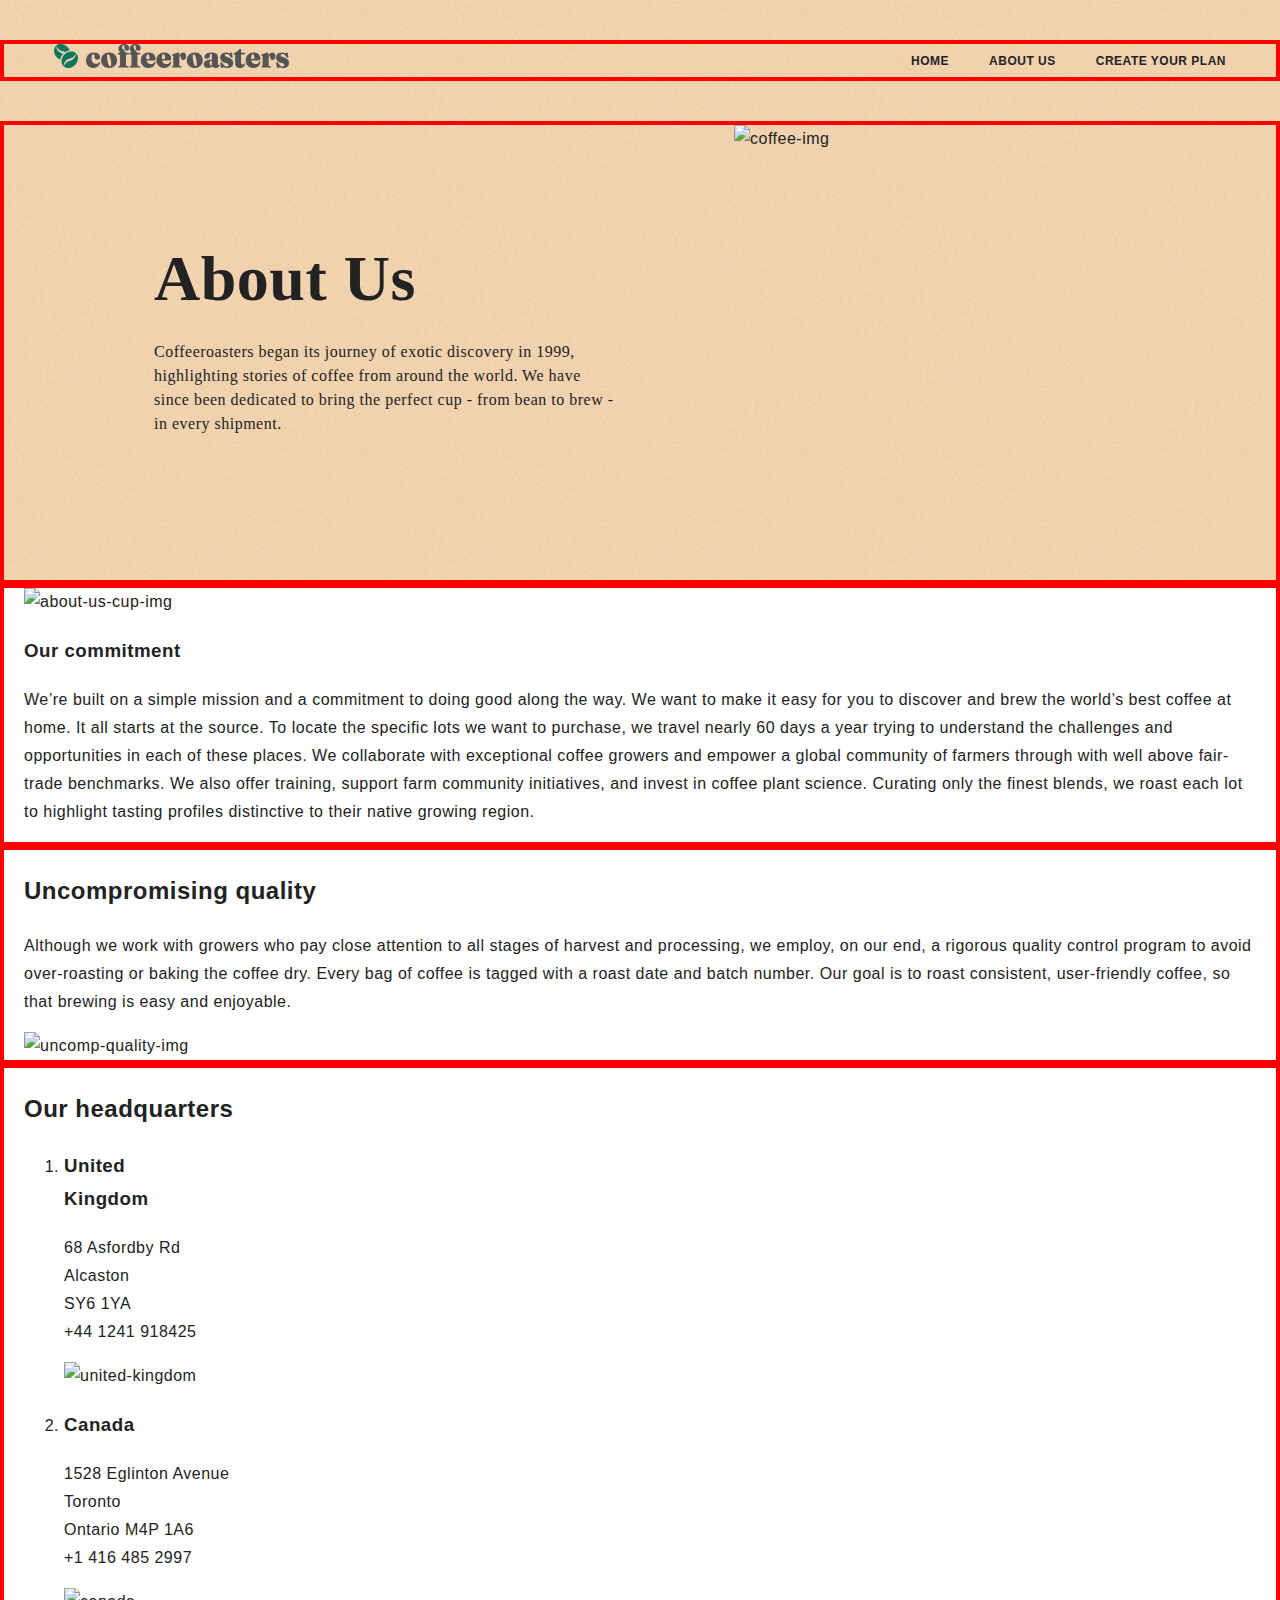
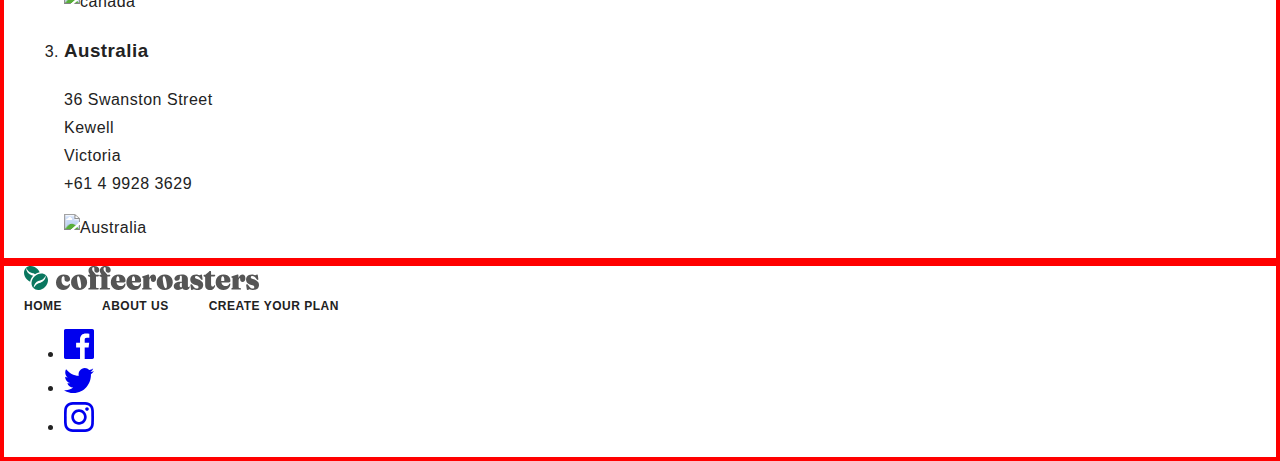
==== about-us.html @ c3a7a7e3 "add changes" ====
<!DOCTYPE html>
<html lang="en">
<head>
  <meta charset="UTF-8">
  <meta http-equiv="X-UA-Compatible" content="IE=edge">
  <meta name="viewport" content="width=device-width, initial-scale=1.0">
  <title>CoffeeRoasters</title>
  <!-- =============================== -->
  <!-- =====       STYLES        ===== -->
  <!-- =============================== -->
  <link rel="stylesheet" href="css/normalize.css">
  <link rel="stylesheet" href="css/styles.css">
</head>
<body>

  <div class="site-header-hero-wrapper">
    <!-- ----------------------------------- -->
    <!-- ---         SITE HEADER         --- -->
    <!-- ----------------------------------- -->
    <header class="site-header">
      <div class="container site-header-container">
        <a class="site-header-logo-link" href="index.html">
          <img class="logo-link-img" src="img/site-logo.svg" alt="CoffeeRoasters logo" width="235" height="24">
        </a>
        <!-- ==== SITENAV ==== -->
        <nav class="site-nav">
          <ul class="site-nav-list">
            <li class="site-nav-list-item"><a class="site-nav-list-link" href="index.html">HOME</a></li>
            <li class="site-nav-list-item"><a class="site-nav-list-link" href="about-us.html">ABOUT US</a></li>
            <li class="site-nav-list-item"><a class="site-nav-list-link" href="#">Create your plan</a></li>
          </ul>
        </nav>
      </div>
    </header>
    <!-- ----------------------------------- -->
    <!-- ---    ===      HERO     ===    --- -->
    <!-- ----------------------------------- -->
    <div class="hero">
      <div class="hero-container container">
        <div class="hero-info-wrapper">
          <h1 class="hero-heading">About Us</h1>
          <p class="hero-text hero-text-aboutus">Coffeeroasters began its journey of exotic discovery in 1999, highlighting stories of coffee from around the world. We have since been dedicated to bring the perfect cup - from bean to brew - in every shipment.</p>
        </div>
        <!-- * * IMAGE * *  -->
        <img class="hero-aboutus-img" src="img/hero-about-us.jpg" alt="coffee-img" width="710" height="596" srcset="img/hero-about-us.jpg 1x, img/hero-about-us@2x.jpg 2x">
      </div>
    </div>
  </div>
  <!-- ******************************************* -->
  <!-- *****          MAIN SECTION           ***** -->
  <!-- ******************************************* -->
  <main class="main-content">
    <!-- * * * * * * * * * * * * * * * -->
    <!-- * * *  OUR COMMITMENT  * * *  -->
    <!-- * * * * * * * * * * * * * * * -->
    <section class="index-collection our-commitment">
      <div class="container">
        <div class="index-collection-inner our-commitment-inner">
              <div class="our-commitment-info-wrapper">
                <img class="our-commitment-cup-img" src="img/about-us-cup.png" alt="about-us-cup-img" width="360" height="364" srcset="img/about-us-cup.png 1x, img/about-us-cup@2x.png 2x">
                <div class="our-commitment-info">
                  <h3 class="our-commitment-title">Our commitment</h3>
                  <p class="our-commitment-text">We’re built on a simple mission and a commitment to doing good along the way. We want to make it easy for you to discover and brew the world’s best coffee at home. It all starts at the source. To locate the specific lots we want to purchase, we travel nearly 60 days a year trying to understand the challenges and opportunities in each of these places. We collaborate with exceptional coffee growers and empower a global community of farmers through with well above fair-trade benchmarks. We also offer training, support farm community initiatives, and invest in coffee plant science. Curating only the finest blends, we roast each lot to highlight tasting profiles distinctive to their native growing region.</p>
                </div>
              </div>
        </div>
      </div>
    </section>

    <!-- * * * * * * * * * * * * * * * * -->
    <!-- * * UNCOMPROMISING QUALITY * *  -->
    <!-- * * * * * * * * * * * * * * * * -->
    <section class="uncompromising-quality">
      <div class="container">
        <div class="uncompromising-quality-inner">
          <div class="uncompromising-quality-info">
            <h2 class="uncom-quality-info-heading">Uncompromising quality</h2>
            <p class="uncom-quality-info-text">Although we work with growers who pay close attention to all stages of harvest and processing, we employ, on our end, a rigorous quality control program to avoid over-roasting or baking the coffee dry. Every bag of coffee is tagged with a roast date and batch number. Our goal is to roast consistent, user-friendly coffee, so that brewing is easy and enjoyable.</p>
          </div>
          <img class="uncompromising-quality-img" src="img/uncomp-quality-img.jpg" alt="uncomp-quality-img"
          srcset="img/uncomp-quality-img.jpg 1x, img/uncomp-quality-img@2x.jpg 2x">
          </div>
        </div>
      </section>

      <!-- * * * * * * * * * * * * * * * -->
      <!-- * * * OUR HEADQUARTERS * * *  -->
      <!-- * * * * * * * * * * * * * * * -->
      <section class="our-headquarters">
        <div class="container">
          <div class="our-headquarters-inner">
            <h2 class="our-headquarters-heading">Our headquarters</h2>
            <!-- * * OUR HEADQUARTERS LIST * * -->
            <ol class="our-headquarters-list">
              <!-- * * / ITEM 1 \ * * -->
              <li class="our-headquarters-list-item">
                <div class="our-headquarters-info">
                  <div class="our-head-info-inner">
                    <h3 class="our-headquarters-info-title">United <br> Kingdom</h3>
                    <p class="our-headquarters-info-text">
                      68  Asfordby Rd <br>
                      Alcaston <br>
                      SY6 1YA <br>
                      +44 1241 918425</p>
                  </div>
                  <img class="our-headquarters-info-img" src="icons/uk.svg" alt="united-kingdom" width="120" height="143">
                </div>
              </li>

              <!-- * * / ITEM 2 \ * * -->
              <li class="our-headquarters-list-item">
                <div class="our-headquarters-info">
                  <div class="our-head-info-inner">
                    <h3 class="our-headquarters-info-title">Canada</h3>
                    <p class="our-headquarters-info-text">
                      1528  Eglinton Avenue <br>
                      Toronto <br>
                      Ontario M4P 1A6 <br>
                      +1 416 485 2997</p>
                  </div>
                  <img class="our-headquarters-info-img info-img-can" src="icons/canada.svg" alt="canada" width="120" height="120">
                </div>
              </li>

              <!-- * * / ITEM 3 \ * * -->
              <li class="our-headquarters-list-item">
                <div class="our-headquarters-info">
                  <div class="our-head-info-inner">
                    <h3 class="our-headquarters-info-title">Australia</h3>
                    <p class="our-headquarters-info-text">
                      36 Swanston Street <br>
                      Kewell <br>
                      Victoria <br>
                      +61 4 9928 3629</p>
                  </div>
                  <img class="our-headquarters-info-img info-img-aus" src="icons/australia.svg" alt="Australia" width="120" height="107">
                </div>
              </li>
            </ol>
          </div>
        </div>
      </section>
    </main>

    <!-- * * * * * * * * * * * * * * * * * * * * * * * * -->
    <!-- * * *            SITE FOOTER              * * * -->
    <!-- * * * * * * * * * * * * * * * * * * * * * * * * -->
    <footer class="site-footer">
      <div class="container site-footer-container">
        <a class="site-footer-logo-link" href="index.html">
          <img class="logo-link-img" src="img/site-logo.svg" alt="CoffeeRoasters logo" width="235" height="24">
        </a>
        <!-- / * * SITENAV FOOTER * * \ -->
        <div class="site-nav site-nav-medium-font">
          <ul class="site-nav-list">
            <li class="site-nav-list-item"><a class="site-nav-list-link" href="index.html">HOME</a></li>
            <li class="site-nav-list-item"><a class="site-nav-list-link" href="about-us.html">ABOUT US</a></li>
            <li class="site-nav-list-item"><a class="site-nav-list-link" href="#">Create your plan</a></li>
          </ul>
        </div>

        <!-- + + + SITE FOOTER SOCIALS + + + -->
        <div class="site-footer-socials">
          <ul class="socials">
            <li class="socials-item"><a href="https://facebook.com" target="_blank" class="social-list-link"><svg width="30" height="30" viewBox="0 0 30 30" fill="none" xmlns="http://www.w3.org/2000/svg">
              <path id="Path" d="M28.3438 0H1.65625C0.74125 0 0 0.74125 0 1.65625V28.345C0 29.2588 0.74125 30 1.65625 30H16.025V18.3825H12.115V13.855H16.025V10.5163C16.025 6.64125 18.3913 4.53125 21.8488 4.53125C23.505 4.53125 24.9275 4.655 25.3425 4.71V8.76L22.945 8.76125C21.065 8.76125 20.7013 9.655 20.7013 10.965V13.8562H25.185L24.6012 18.3837H20.7013V30H28.3463C29.2588 30 30 29.2587 30 28.3438V1.65625C30 0.74125 29.2587 0 28.3438 0Z" fill="currentcolor"/>
            </svg>
          </a></li>
          <li class="socials-item"><a href="https://twitter.com" target="_blank" class="social-list-link"><svg width="30" height="25" viewBox="0 0 30 25" fill="none" xmlns="http://www.w3.org/2000/svg">
            <path id="Path" d="M30 2.95965C28.8962 3.46211 27.71 3.8005 26.465 3.95304C27.7363 3.17243 28.7125 1.9355 29.1712 0.461444C27.9825 1.18437 26.665 1.70991 25.2625 1.99318C24.1412 0.766509 22.54 0 20.77 0C16.7962 0 13.8763 3.80178 14.7738 7.74841C9.66 7.48564 5.125 4.97334 2.08875 1.15489C0.47625 3.99149 1.2525 7.70227 3.9925 9.58137C2.985 9.54804 2.035 9.26477 1.20625 8.79179C1.13875 11.7155 3.1825 14.4509 6.1425 15.0597C5.27625 15.3007 4.3275 15.3571 3.3625 15.1674C4.145 17.6746 6.4175 19.4986 9.1125 19.5498C6.525 21.6302 3.265 22.5595 0 22.1647C2.72375 23.9553 5.96 25 9.435 25C20.8625 25 27.3187 15.1033 26.9287 6.22693C28.1312 5.33608 29.175 4.22477 30 2.95965Z" fill="currentcolor"/>
          </svg>
        </a></li>
        <li class="socials-item"><a href="https://instagram.com" target="_blank" class="social-list-link"><svg width="30" height="30" viewBox="0 0 30 30" fill="none" xmlns="http://www.w3.org/2000/svg">
          <path id="Shape" fill-rule="evenodd" clip-rule="evenodd" d="M15 0C10.9262 0 10.4163 0.0175 8.81625 0.09C3.36875 0.34 0.34125 3.3625 0.09125 8.815C0.0175 10.4163 0 10.9262 0 15C0 19.0737 0.0175 19.585 0.09 21.185C0.34 26.6325 3.3625 29.66 8.815 29.91C10.4163 29.9825 10.9262 30 15 30C19.0737 30 19.585 29.9825 21.185 29.91C26.6275 29.66 29.6625 26.6375 29.9088 21.185C29.9825 19.585 30 19.0737 30 15C30 10.9262 29.9825 10.4163 29.91 8.81625C29.665 3.37375 26.6388 0.34125 21.1862 0.09125C19.585 0.0175 19.0737 0 15 0ZM15.0001 2.70386C19.0051 2.70386 19.4801 2.71886 21.0626 2.79136C25.1276 2.97636 27.0264 4.90511 27.2114 8.94011C27.2839 10.5214 27.2976 10.9964 27.2976 15.0014C27.2976 19.0076 27.2826 19.4814 27.2114 21.0626C27.0251 25.0939 25.1314 27.0264 21.0626 27.2114C19.4801 27.2839 19.0076 27.2989 15.0001 27.2989C10.9951 27.2989 10.5201 27.2839 8.93889 27.2114C4.86389 27.0251 2.97514 25.0876 2.79014 21.0614C2.71764 19.4801 2.70264 19.0064 2.70264 15.0001C2.70264 10.9951 2.71889 10.5214 2.79014 8.93886C2.97639 4.90511 4.87014 2.97511 8.93889 2.79011C10.5214 2.71886 10.9951 2.70386 15.0001 2.70386ZM7.29736 14.9999C7.29736 10.7461 10.7461 7.29736 14.9999 7.29736C19.2536 7.29736 22.7024 10.7461 22.7024 14.9999C22.7024 19.2549 19.2536 22.7036 14.9999 22.7036C10.7461 22.7036 7.29736 19.2536 7.29736 14.9999ZM15 20C12.2387 20 10 17.7625 10 15C10 12.2387 12.2387 10 15 10C17.7612 10 20 12.2387 20 15C20 17.7625 17.7612 20 15 20ZM21.2061 6.99348C21.2061 5.99973 22.0123 5.19348 23.0073 5.19348C24.0011 5.19348 24.8061 5.99973 24.8061 6.99348C24.8061 7.98723 24.0011 8.79348 23.0073 8.79348C22.0123 8.79348 21.2061 7.98723 21.2061 6.99348Z" fill="currentcolor"/>
        </svg>
      </a></li>
    </ul>
  </div>
</footer>
<script src="js/main.js"></script>
</body>
</html>
---- css/styles.css ----
html
{
  height: 100%;
  box-sizing: border-box;
  scroll-behavior: smooth;
}
*,
*::before,
*::after
{
box-sizing: inherit;
}
/* ----------------- */
/* ===== body ====== */
/* ----------------- */
body
{
display: flex;
flex-direction: column;
height: 100%;
padding: 0;
margin: 0;
font-size: 16px;
line-height: 1.75;
font-family: "Roboto", Arial, sans-serif;
letter-spacing: 0.5px;
background-color: #fff;
color: #222;
}
img
{
max-width: 100%;
height: auto;
}

*:focus
{
outline: 2px dashed var(--outline-color);
outline-offset: 3px;
}
/* *** CONTAINER *** */
.container
{
width: 100%;
max-width: 1440px;
padding-left: 20px;
padding-right: 20px;
margin-right: auto;
margin-left: auto;
border: 4px solid red;
}

/* * * BUTTON * * */
.button {
display: inline-block;
text-decoration: none;
text-transform: uppercase;
font-family: Roboto;
font-size: 16px;
font-weight: 500;
line-height: 19px;
letter-spacing: 1px;
text-align: center;
white-space: nowrap;
color: #fff;
padding: 16px 24px;
border: 0;
border-radius: 100px;
}
.button-green {
background-color: var(--accent-color-green);
}
.button-green:hover
{
background-color: rgb(10, 119, 95, 0.8);
}
.button-green:active
{
background-color: rgb(10, 119, 95, 0.6);
}
.button-light-brown
{
background-color: var(--accent-color-light-brown);
}
.button-light-brown:hover
{
background-color: var(--accent-color-light-brown-80);
}
.button-light-brown
{
background-color: var(--accent-color-light-brown-60);
}

/* ******************************* */
/* **         SITE HEADER       ** */
/* ******************************* */
.site-header-hero-wrapper {
background-color: var(--dull-brown);
background-image: url(../img/bg-img-light-brown.jpg);
}

/* ** SITE HEADER ** */
.site-header {
padding-top: 40px;
padding-bottom: 40px;
}
.site-header-container {
display: flex;
align-items: center;
justify-content: space-between;
padding-left: 50px;
padding-right: 50px;
}
.site-header-logo-link {
display: inline-block;
text-decoration: none;
flex-shrink: 0;
}
.site-header-logo-link:hover
{
opacity: 0.8;
}
.site-header-logo-link:active
{
opacity: 0.6;
}
.logo-link-img {
width: 235px;
height: 24px;
}
/* == SITENAV == */
.site-nav-list {
display: flex;
list-style: none;
padding: 0;
margin: 0;
}
.site-nav-list-item:not(:last-child) {
margin-right: 40px;
}
.site-nav-list-link {
display: block;
text-decoration: none;
font-weight: bold;
font-size: 12px;
line-height: normal;
text-transform: uppercase;
color: var(--text-color);
white-space: nowrap;
}
.site-nav-list-link:hover
{
color: var(--accent-color-green);
}
.site-nav-list-link:active
{
opacity: 0.6;
}
/* ***************** */
/* **     HERO    ** */
/* ***************** */
.hero-container {
  display: flex;
  padding-right: 0;
  padding-left: 0;
}
.hero-info-wrapper {
  width: 100%;
  max-width: 730px;
  padding-top: 116px;
  padding-bottom: 100px;
  padding-left: 150px;
  padding-right: 116px;
}
.hero-heading {
  width: 100%;
  max-width: 447px;
  font-family: Roboto;
  font-size: 64px;
  font-weight: 700;
  line-height: 75px;
  padding: 0;
  margin: 0;
  margin-bottom: 24px;
}
.hero-text {
  width: 100%;
  max-width: 464px;
  font-family: Roboto;
  font-size: 16px;
  font-weight: 400;
  line-height: 24px;
  padding: 0;
  margin: 0;

}
.hero-text:not(:last-child)
{
  margin-bottom: 34px;
}
.hero-index-img {
  width: 710px;
  height: 696px;
}
/* ** MAIN CONTENT ** */
.main-content
{
  flex-grow: 1;
}
/* ** RETINA BACKGROUND ** */
@media
only screen and (-webkit-min-device-pixel-ratio: 2),
only screen and (   min--moz-device-pixel-ratio: 2),
only screen and (     -o-min-device-pixel-ratio: 2/1),
only screen and (        min-device-pixel-ratio: 2),
only screen and (                min-resolution: 192dpi),
only screen and (                min-resolution: 2dppx) {
  .site-header-hero-wrapper {
    background-image: url(../img/bg-img-light-brown@2x.jpg);
  }
}
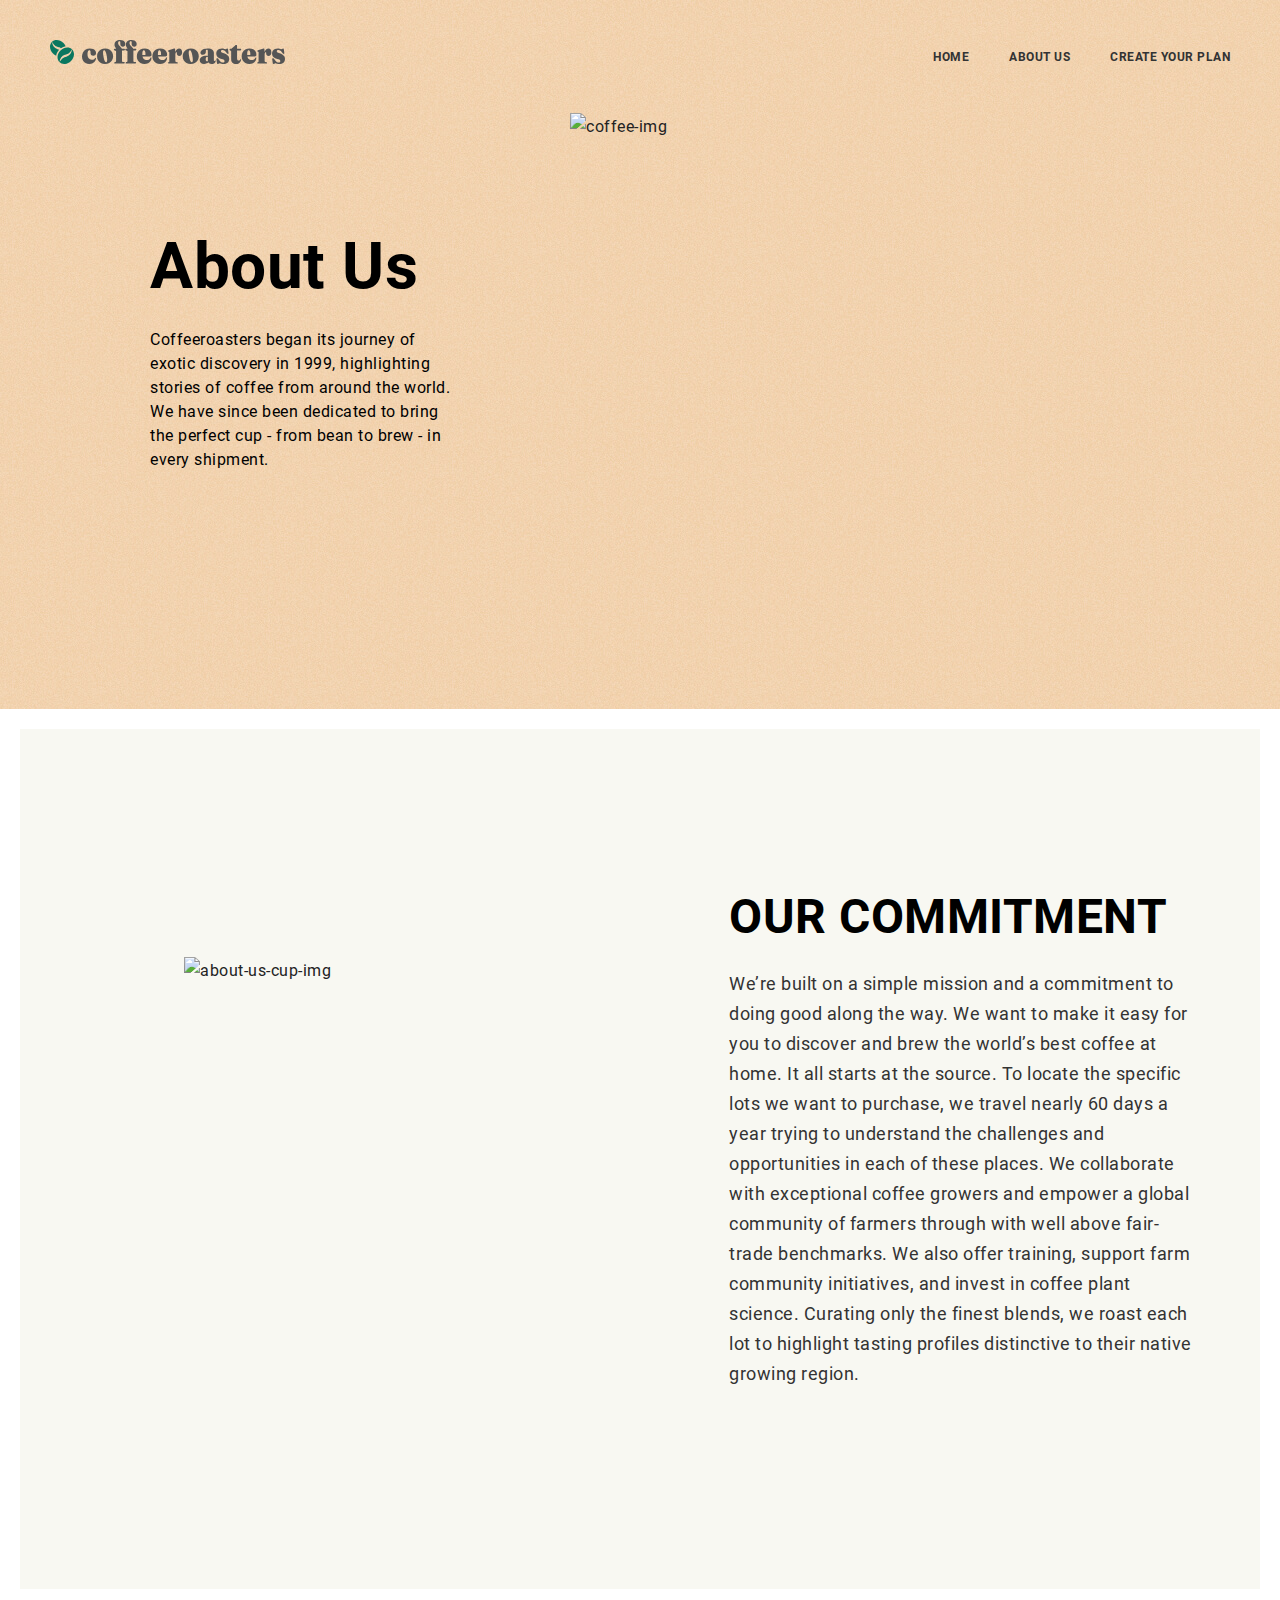
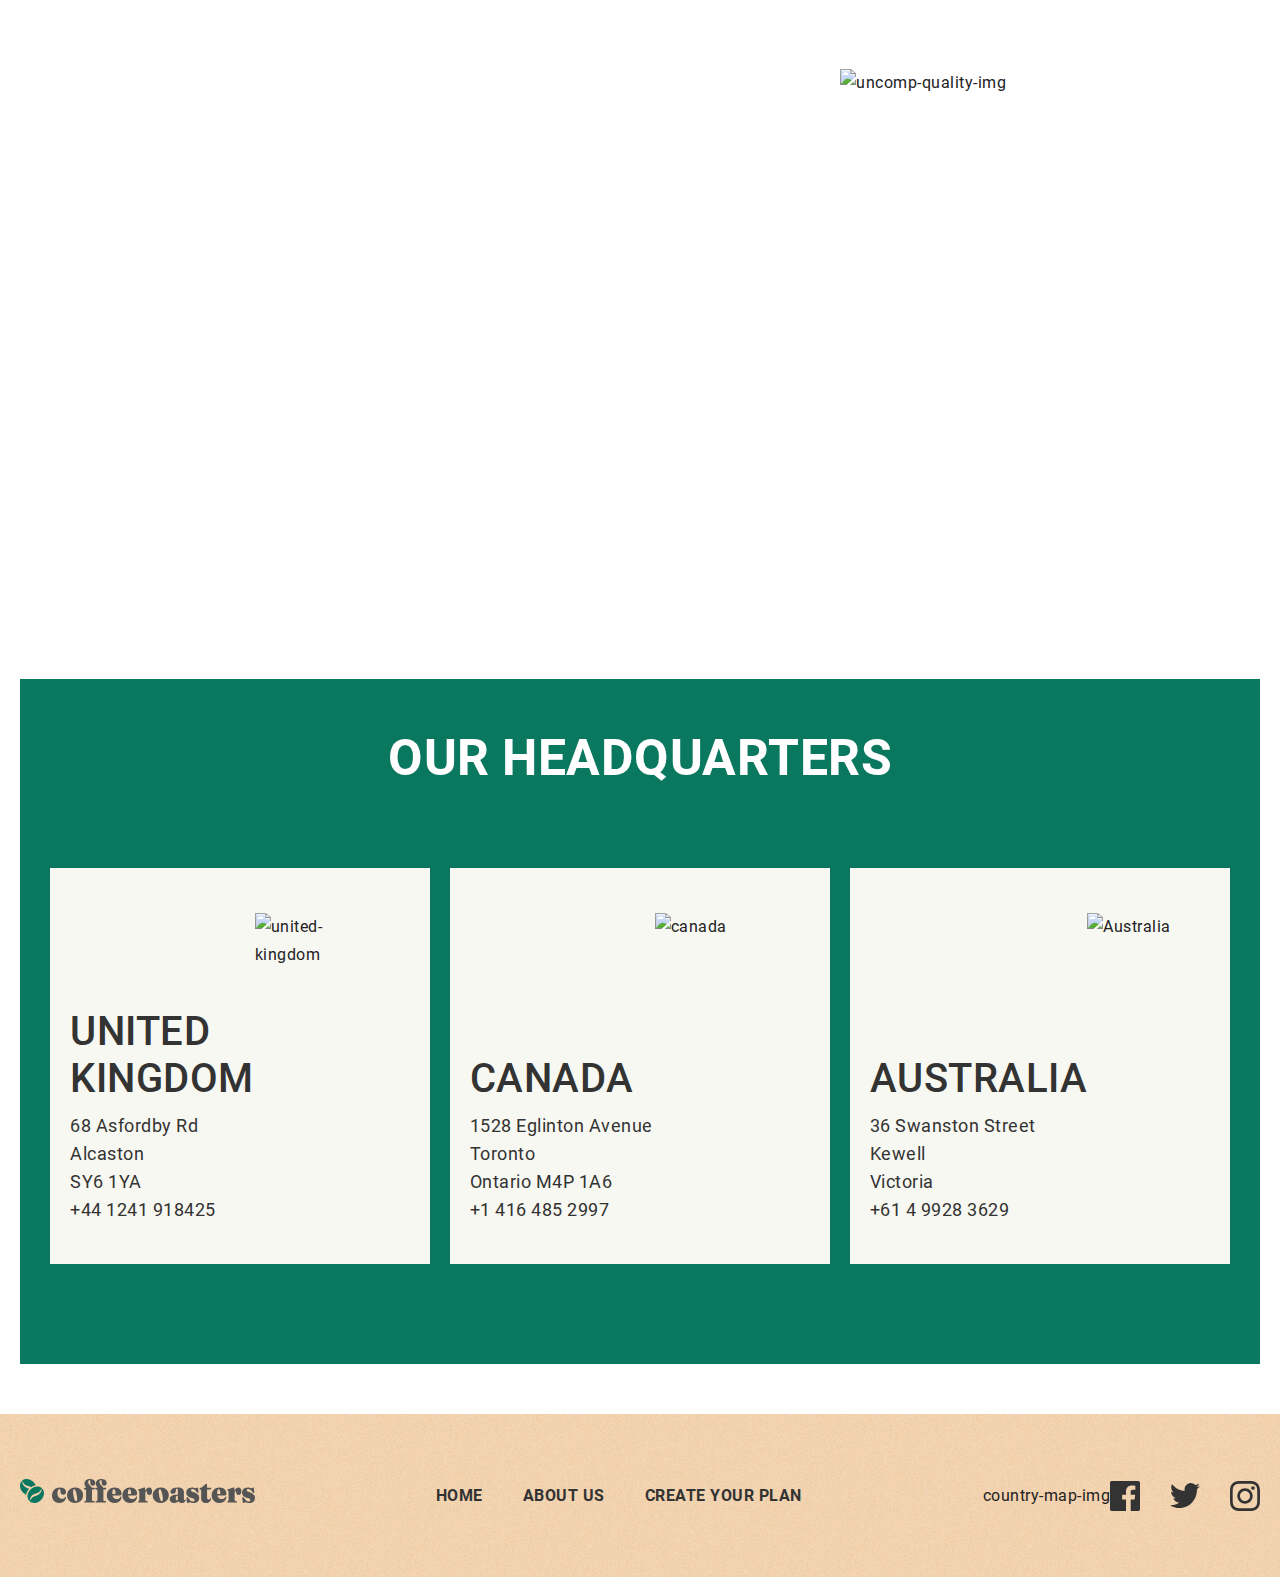
==== commit c9ac3e3f: "add create-plan page header" ====
--- a/about-us.html
+++ b/about-us.html
@@ -42,7 +42,7 @@
           <p class="hero-text hero-text-aboutus">Coffeeroasters began its journey of exotic discovery in 1999, highlighting stories of coffee from around the world. We have since been dedicated to bring the perfect cup - from bean to brew - in every shipment.</p>
         </div>
         <!-- * * IMAGE * *  -->
-        <img class="hero-aboutus-img" src="img/hero-about-us.jpg" alt="coffee-img" width="710" height="596" srcset="img/hero-about-us.jpg 1x, img/hero-about-us@2x.jpg 2x">
+        <img class="hero-common-img" src="img/hero-about-us.jpg" alt="coffee-img" width="710" height="596" srcset="img/hero-about-us.jpg 1x, img/hero-about-us@2x.jpg 2x">
       </div>
     </div>
   </div>
@@ -103,7 +103,7 @@
                       SY6 1YA <br>
                       +44 1241 918425</p>
                   </div>
-                  <img class="our-headquarters-info-img" src="icons/uk.svg" alt="united-kingdom" width="120" height="143">
+                  <img class="country-map-img country-map-img-uk" src="icons/uk.svg" alt="united-kingdom" width="120" height="143">
                 </div>
               </li>
 
@@ -118,7 +118,7 @@
                       Ontario M4P 1A6 <br>
                       +1 416 485 2997</p>
                   </div>
-                  <img class="our-headquarters-info-img info-img-can" src="icons/canada.svg" alt="canada" width="120" height="120">
+                  <img class="country-map-img country-map-img-canada" src="icons/canada.svg" alt="canada" width="120" height="120">
                 </div>
               </li>
 
@@ -133,7 +133,7 @@
                       Victoria <br>
                       +61 4 9928 3629</p>
                   </div>
-                  <img class="our-headquarters-info-img info-img-aus" src="icons/australia.svg" alt="Australia" width="120" height="107">
+                  <img class="country-map-img country-map-img-australia" src="icons/australia.svg" alt="Australia" width="120" height="107">
                 </div>
               </li>
             </ol>
@@ -161,7 +161,7 @@
 
         <!-- + + + SITE FOOTER SOCIALS + + + -->
         <div class="site-footer-socials">
-          <ul class="socials">
+          <ul class="socials">country-map-img
             <li class="socials-item"><a href="https://facebook.com" target="_blank" class="social-list-link"><svg width="30" height="30" viewBox="0 0 30 30" fill="none" xmlns="http://www.w3.org/2000/svg">
               <path id="Path" d="M28.3438 0H1.65625C0.74125 0 0 0.74125 0 1.65625V28.345C0 29.2588 0.74125 30 1.65625 30H16.025V18.3825H12.115V13.855H16.025V10.5163C16.025 6.64125 18.3913 4.53125 21.8488 4.53125C23.505 4.53125 24.9275 4.655 25.3425 4.71V8.76L22.945 8.76125C21.065 8.76125 20.7013 9.655 20.7013 10.965V13.8562H25.185L24.6012 18.3837H20.7013V30H28.3463C29.2588 30 30 29.2587 30 28.3438V1.65625C30 0.74125 29.2587 0 28.3438 0Z" fill="currentcolor"/>
             </svg>
--- a/css/styles.css
+++ b/css/styles.css
@@ -1,3 +1,45 @@
+/* ** CUSTOM PROPERTIES ** */
+:root
+{
+  --text-color: #333;
+  --accent-color-green: #0A775F;
+  --accent-color-green-80: rgb(10, 119, 95, 0.8);
+  --accent-color-green-60: rgb(10, 119, 95, 0.6);
+  --accent-color-light-brown: #C99B67;
+  --accent-color-light-brown-80: rgb(201, 155, 103, 0.8);
+  --accent-color-light-brown-60: rgb(201, 155, 103, 0.6);
+  --outline-color: var(--accent-color-green);
+  --dull-brown:  #F3D7B7;
+  --ivory-color: #F8F8F2;
+}
+/* ** FONTS ** */
+@font-face {
+  font-family: 'Roboto';
+  src: url('../fonts/Roboto-Bold.woff2') format('woff2'),
+  url('../fonts/Roboto-Bold.woff') format('woff');
+  font-weight: bold;
+  font-style: normal;
+  font-display: swap;
+}
+
+@font-face {
+  font-family: 'Roboto';
+  src: url('../fonts/Roboto-Medium.woff2') format('woff2'),
+  url('../fonts/Roboto-Medium.woff') format('woff');
+  font-weight: 500;
+  font-style: normal;
+  font-display: swap;
+}
+
+@font-face {
+  font-family: 'Roboto';
+  src: url('../fonts/Roboto-Regular.woff2') format('woff2'),
+  url('../fonts/Roboto-Regular.woff') format('woff');
+  font-weight: normal;
+  font-style: normal;
+  font-display: swap;
+}
+/* ** GLOBAL STYLES ** */
 html
 {
   height: 100%;
@@ -8,153 +50,156 @@
 *::before,
 *::after
 {
-box-sizing: inherit;
+  box-sizing: inherit;
 }
 /* ----------------- */
 /* ===== body ====== */
 /* ----------------- */
 body
 {
-display: flex;
-flex-direction: column;
-height: 100%;
-padding: 0;
-margin: 0;
-font-size: 16px;
-line-height: 1.75;
-font-family: "Roboto", Arial, sans-serif;
-letter-spacing: 0.5px;
-background-color: #fff;
-color: #222;
+  display: flex;
+  flex-direction: column;
+  height: 100%;
+  padding: 0;
+  margin: 0;
+  font-size: 16px;
+  line-height: 1.75;
+  font-family: "Roboto", Arial, sans-serif;
+  letter-spacing: 0.5px;
+  background-color: #fff;
+  color: #222;
 }
 img
 {
-max-width: 100%;
-height: auto;
+  max-width: 100%;
+  height: auto;
 }
 
 *:focus
 {
-outline: 2px dashed var(--outline-color);
-outline-offset: 3px;
+  outline: 2px dashed var(--outline-color);
+  outline-offset: 3px;
 }
 /* *** CONTAINER *** */
 .container
 {
-width: 100%;
-max-width: 1440px;
-padding-left: 20px;
-padding-right: 20px;
-margin-right: auto;
-margin-left: auto;
-border: 4px solid red;
+  width: 100%;
+  max-width: 1440px;
+  padding-left: 20px;
+  padding-right: 20px;
+  margin-right: auto;
+  margin-left: auto;
 }
 
 /* * * BUTTON * * */
 .button {
-display: inline-block;
-text-decoration: none;
-text-transform: uppercase;
-font-family: Roboto;
-font-size: 16px;
-font-weight: 500;
-line-height: 19px;
-letter-spacing: 1px;
-text-align: center;
-white-space: nowrap;
-color: #fff;
-padding: 16px 24px;
-border: 0;
-border-radius: 100px;
+  display: inline-block;
+  text-decoration: none;
+  text-transform: uppercase;
+  font-size: 16px;
+  font-weight: 500;
+  line-height: 19px;
+  letter-spacing: 1px;
+  text-align: center;
+  white-space: nowrap;
+  color: #fff;
+  padding: 16px 24px;
+  border: 0;
+  border-radius: 100px;
 }
 .button-green {
-background-color: var(--accent-color-green);
+  background-color: var(--accent-color-green);
 }
 .button-green:hover
 {
-background-color: rgb(10, 119, 95, 0.8);
+  background-color: rgb(10, 119, 95, 0.8);
 }
 .button-green:active
 {
-background-color: rgb(10, 119, 95, 0.6);
+  background-color: rgb(10, 119, 95, 0.6);
 }
 .button-light-brown
 {
-background-color: var(--accent-color-light-brown);
+  background-color: var(--accent-color-light-brown);
 }
 .button-light-brown:hover
 {
-background-color: var(--accent-color-light-brown-80);
-}
-.button-light-brown
-{
-background-color: var(--accent-color-light-brown-60);
+  background-color: var(--accent-color-light-brown-80);
+}
+.button-light-brown:active
+{
+  background-color: var(--accent-color-light-brown-60);
 }
 
 /* ******************************* */
 /* **         SITE HEADER       ** */
 /* ******************************* */
 .site-header-hero-wrapper {
-background-color: var(--dull-brown);
-background-image: url(../img/bg-img-light-brown.jpg);
+  background-color: var(--dull-brown);
+  background-image: url(../img/bg-img-light-brown.jpg);
 }
 
 /* ** SITE HEADER ** */
 .site-header {
-padding-top: 40px;
-padding-bottom: 40px;
+  padding-top: 40px;
+  padding-bottom: 40px;
 }
 .site-header-container {
-display: flex;
-align-items: center;
-justify-content: space-between;
-padding-left: 50px;
-padding-right: 50px;
+  display: flex;
+  align-items: center;
+  justify-content: space-between;
+  padding-left: 50px;
+  padding-right: 50px;
 }
 .site-header-logo-link {
-display: inline-block;
-text-decoration: none;
-flex-shrink: 0;
+  display: inline-block;
+  text-decoration: none;
+  flex-shrink: 0;
 }
 .site-header-logo-link:hover
 {
-opacity: 0.8;
+  opacity: 0.8;
 }
 .site-header-logo-link:active
 {
-opacity: 0.6;
+  opacity: 0.6;
 }
 .logo-link-img {
-width: 235px;
-height: 24px;
+  width: 235px;
+  height: 24px;
 }
 /* == SITENAV == */
 .site-nav-list {
-display: flex;
-list-style: none;
-padding: 0;
-margin: 0;
+  display: flex;
+  list-style: none;
+  padding: 0;
+  margin: 0;
 }
 .site-nav-list-item:not(:last-child) {
-margin-right: 40px;
+  margin-right: 40px;
 }
 .site-nav-list-link {
-display: block;
-text-decoration: none;
-font-weight: bold;
-font-size: 12px;
-line-height: normal;
-text-transform: uppercase;
-color: var(--text-color);
-white-space: nowrap;
+  display: block;
+  text-decoration: none;
+  font-weight: bold;
+  font-size: 12px;
+  line-height: normal;
+  text-transform: uppercase;
+  color: var(--text-color);
+  white-space: nowrap;
 }
 .site-nav-list-link:hover
 {
-color: var(--accent-color-green);
+  color: var(--accent-color-green);
 }
 .site-nav-list-link:active
 {
-opacity: 0.6;
+  opacity: 0.6;
+}
+.site-nav-medium-font .site-nav-list-link
+{
+  font-size: 16px;
+  line-height: normal;
 }
 /* ***************** */
 /* **     HERO    ** */
@@ -175,24 +220,30 @@
 .hero-heading {
   width: 100%;
   max-width: 447px;
-  font-family: Roboto;
   font-size: 64px;
   font-weight: 700;
   line-height: 75px;
   padding: 0;
   margin: 0;
   margin-bottom: 24px;
+  color: #000000;
 }
 .hero-text {
   width: 100%;
   max-width: 464px;
-  font-family: Roboto;
   font-size: 16px;
   font-weight: 400;
   line-height: 24px;
   padding: 0;
   margin: 0;
-
+  color: #000000;
+}
+.hero-text-aboutus
+{
+  width: 100%;
+  max-width: 372px;
+  margin: 0;
+  padding: 0;
 }
 .hero-text:not(:last-child)
 {
@@ -206,7 +257,463 @@
 .main-content
 {
   flex-grow: 1;
-}
+  padding-top: 20px;
+  padding-bottom: 50px;
+}
+/* * * * INDEX COLLECTION * * * */
+.index-collection
+{
+  margin-bottom: 20px;
+}
+.index-collection-inner {
+  padding: 50px 143px;
+  background-color: var(--ivory-color);
+  background-image: url(../img/ivory-color-bg.jpg);
+}
+.index-collection-heading {
+  font-size: 50px;
+  font-weight: 700;
+  line-height: 59px;
+  text-align: center;
+  text-transform: uppercase;
+  padding: 0;
+  margin: 0;
+  margin-bottom: 80px;
+  color: #000000;
+}
+.index-collection-list {
+  padding: 0;
+  margin: 0;
+}
+.index-collection-item {
+  display: flex;
+  align-items: center;
+  list-style: none;
+}
+.index-collection-item:nth-child(even)
+{
+  flex-direction: row-reverse;
+}
+.index-collection-img {
+  flex-shrink: 0;
+  width: 450px;
+  height: 375px;
+  object-fit: cover;
+}
+.index-collection-info {
+  flex-grow: 1;
+  padding-left: 117px;
+  padding-right: 117px;
+}
+.index-collection-info-title {
+  font-size: 48px;
+  font-weight: 500;
+  line-height: 56px;
+  text-transform: uppercase;
+  padding: 0;
+  margin: 0;
+  margin-bottom: 10px;
+  color: #333;
+}
+.index-collection-info-text {
+  font-size: 22px;
+  font-weight: 400;
+  line-height: 34px;
+  padding: 0;
+  margin: 0;
+  color: #333;
+}
+.index-collection-info-text:not(:last-child)
+{
+  margin-bottom: 10px;
+}
+/* * * * INDEX FEATURES * * * */
+.index-features-inner {
+  padding: 50px 30px;
+  background-image: url(../img/index-features-bg.jpg);
+  background-size: 100% 700px;
+  background-repeat: no-repeat;
+}
+.index-features-heading {
+  font-size: 50px;
+  font-weight: 700;
+  line-height: 59px;
+  text-transform: uppercase;
+  text-align: center;
+  color: #fff;
+  margin: 0;
+  margin-bottom: 10px;
+}
+.index-features-text {
+  width: 100%;
+  max-width: 581px;
+  font-size: 16px;
+  font-weight: 400;
+  line-height: 28px;
+  text-align: center;
+  color: #fff;
+  margin: 0;
+  margin-bottom: 80px;
+  margin-left: auto;
+  margin-right: auto;
+}
+.index-features-list {
+  display: flex;
+  flex-wrap: nowrap;
+  padding: 0;
+  margin: 0;
+  margin-left: -20px;
+  list-style: none;
+}
+.index-features-item {
+  width: calc(100% / 3 - 20px);
+  margin-left: 20px;
+  margin-bottom: 30px;
+}
+.index-features-item-img {
+  width: 433px;
+  max-width: 100%;
+  height: 500px;
+  object-fit: cover;
+  margin-bottom: 28px;
+}
+.index-features-item-title {
+  margin-top: 0;
+  margin-bottom: 10px;
+  font-size: 30px;
+  font-weight: 500;
+  line-height: 35px;
+  text-transform: uppercase;
+  color: #333;
+}
+.index-features-item-text {
+  margin: 0;
+  font-size: 18px;
+  font-weight: 400;
+  line-height: 28px;
+  color: #333;
+}
+/* - - - - - - - - - - - - - */
+/* * * * HOW IT WORKS * * * */
+/* - - - - - - - - - - - -  */
+.how-it-works-inner {
+  padding: 50px 30px;
+  background-color: var(--accent-color-green);
+  background-image: url(../img/green-background.jpg);
+  text-align: center;
+}
+.how-it-works-heading {
+  margin-top: 0;
+  margin-bottom: 80px;
+  font-size: 50px;
+  font-weight: 700;
+  line-height: 59px;
+  text-transform: uppercase;
+  text-align: center;
+  color: #fff;
+}
+.how-it-works-list {
+  display: flex;
+  padding: 0;
+  margin: 0;
+  list-style: none;
+  text-align: left;
+  margin-left: -20px;
+  margin-bottom: 60px;
+  counter-reset: how-it-works;
+}
+.how-it-works-list-item {
+  display: flex;
+  flex-direction: column;
+  width: calc(100% / 3 - 20px);
+  margin-left: 20px;
+  counter-increment: how-it-works;
+}
+.how-it-works-list-item::before
+{
+  width: 60px;
+  height: 60px;
+  content: "";
+  background-color: var(--ivory-color);
+  border: 4px solid var(--accent-color-light-brown);
+  margin-bottom: 20px;
+}
+.how-it-works-info {
+  display: flex;
+  flex-direction: column;
+  background-color: var(--ivory-color);
+  padding: 20px 20px 40px;
+  flex-grow: 1;
+}
+.how-it-works-info::before
+{
+  align-self: flex-end;
+  content: "0"counter(how-it-works);
+  font-size: 64px;
+  line-height: normal;
+  margin-bottom: 45px;
+}
+.how-it-works-title {
+  width: 100%;
+  max-width: 255px;
+  font-size: 40px;
+  font-weight: 500;
+  line-height: normal;
+  text-transform: uppercase;
+  color: #333;
+  margin-top: 0;
+  margin-bottom: 10px;
+}
+.how-it-works-info-text {
+  margin: 0;
+  font-size: 18px;
+  line-height: 28px;
+  font-weight: 400;
+  color: #333;
+}
+.how-it-works-cta:focus
+{
+  outline-color: var(--accent-color-light-brown);
+}
+
+/* * * * * * * * * * * * * * * * * * * * * * */
+/* * *            SITE FOOTER            * * */
+/* * * * * * * * * * * * * * * * * * * * * * */
+.site-footer {
+  padding-top: 65px;
+  padding-bottom: 65px;
+  background-color: var(--dull-brown);
+  background-image: url(../img/bg-img-light-brown.jpg);
+}
+.site-footer-container {
+  display: flex;
+  justify-content: space-between;
+  align-items: center;
+}
+.site-footer-logo-link {
+  display: inline-block;
+  text-decoration: none;
+  flex-shrink: 0;
+}
+.site-footer-logo-link:hover
+{
+  opacity: 0.8;
+}
+.site-footer-logo-link:active
+{
+  opacity: 0.6;
+}
+/* ** SOCIALS ** */
+.socials {
+  display: flex;
+  align-items: center;
+  padding: 0;
+  margin: 0;
+  list-style: none;
+}
+.socials-item:not(:last-child) {
+  margin-right: 30px;
+}
+.social-list-link {
+  display: flex;
+  color: #333;
+}
+.social-list-link:hover
+{
+  color: var(--accent-color-green);
+}
+.social-list-link:active
+{
+  opacity: 0.6;
+}
+
+/* * * * * * * * * * * * * * * * * * * * * * * * * * * * * * * */
+/* * * * * * *          ABOUT US PAGE              * * * * * * */
+/* * * * * * * * * * * * * * * * * * * * * * * * * * * * * * * */
+
+/* ============================= */
+/* ==      OUR COMMITMENT     == */
+/* ============================= */
+.hero-common-img
+{
+  width: 710px;
+  height: 596px;
+}
+.our-commitment {
+  margin-bottom: 80px;
+}
+.our-commitment-inner {
+  padding: 160px 64px 200px 164px;
+}
+.our-commitment-info-wrapper {
+  display: flex;
+  align-items: center;
+}
+.our-commitment-cup-img {
+  display: flex;
+  width: 360px;
+  height: 364px;
+  flex-shrink: 0;
+  margin-right: 185px;
+  object-fit: cover;
+}
+.our-commitment-title {
+  margin-top: 0;
+  margin-bottom: 24px;
+  font-size: 48px;
+  font-weight: 700;
+  line-height: 56px;
+  color: #000000;
+  text-transform: uppercase;
+}
+.our-commitment-text {
+  margin: 0;
+  max-width: 626px;
+  font-size: 18px;
+  font-weight: 400;
+  line-height: 30px;
+  color: #333;
+}
+/* ================================ */
+/* ==== UNCOMPROMISING QUALITY ==== */
+/* ================================ */
+.uncompromising-quality-inner {
+  display: flex;
+  padding: 0 30px 90px;
+  background-image: url(../img/index-features-bg.jpg);
+  background-size: 100% 510px;
+  background-repeat: no-repeat;
+  background-position: bottom;
+  margin-bottom: 20px;
+}
+.uncompromising-quality-info {
+  padding-top: 180px;
+  padding-left: 113px;
+  margin-right: 38px;
+}
+.uncom-quality-info-heading {
+  width: 397px;
+  font-size: 50px;
+  font-weight: 700;
+  line-height: 59px;
+  text-transform: uppercase;
+  color: #fff;
+  margin: 0;
+  margin-bottom: 24px;
+}
+.uncom-quality-info-text {
+  width: 639px;
+  font-size: 18px;
+  font-weight: 400;
+  line-height: 30px;
+  color: #fff;
+  opacity: 0.8;
+  margin: 0;
+}
+.uncompromising-quality-img
+{
+  display: flex;
+  width: 550px;
+  height: 500px;
+}
+
+/* <!-- * * * * * * * * * * * * * * * --> */
+/* <!-- * * * OUR HEADQUARTERS * * *  --> */
+/* <!-- * * * * * * * * * * * * * * * --> */
+.our-headquarters-inner {
+  padding: 50px 30px 100px;
+  background-color: var(--accent-color-green);
+  background-image: url(../img/green-background.jpg);
+}
+.our-headquarters-heading {
+  font-size: 50px;
+  font-weight: 700;
+  line-height: 59px;
+  color: #fff;
+  text-transform: uppercase;
+  text-align: center;
+  margin-top: 0;
+  margin-bottom: 80px;
+}
+.our-headquarters-list {
+  display: flex;
+  padding: 0;
+  margin: 0;
+  list-style: none;
+  text-align: left;
+  margin-left: -20px;
+}
+.our-headquarters-list-item {
+  display: flex;
+  flex-direction: column;
+  width: calc(100% / 3 - 20px);
+  margin-left: 20px;
+}
+.our-headquarters-info {
+  display: flex;
+  justify-content: space-between;
+  background-color: var(--ivory-color);
+  padding: 45px 55px 40px 20px;
+  flex-grow: 1;
+}
+.our-head-info-inner
+{
+  display: flex;
+  flex-direction: column;
+  padding-top: 95px;
+  justify-content: flex-end;
+}
+.country-map-img
+{
+  display: flex;
+  width: 120px;
+}
+.country-map-img-uk
+{
+  height: 143px;
+}
+.country-map-img-canada
+{
+  height: 120px;
+}
+.country-map-img-australia
+{
+  height: 107px;
+}
+.our-headquarters-info-title {
+  font-size: 40px;
+  font-weight: 500;
+  line-height: 47px;
+  text-align: left;
+  text-transform: uppercase;
+  color: #333;
+  margin: 0;
+  margin-bottom: 10px;
+}
+.our-headquarters-info-text {
+  margin: 0;
+  font-size: 18px;
+  font-weight: 400;
+  line-height: 28px;
+  text-align: left;
+  color: #333;
+}
+
+/* * * * * * * * * * * * * * * * * * * * * * * * * * * * * * * */
+/* * * * * * *        CREATE PLAN PAGE             * * * * * * */
+/* * * * * * * * * * * * * * * * * * * * * * * * * * * * * * * */
+.how-it-works-inner-create-plan-page {
+  padding-top: 80px;
+  padding-bottom: 80px;
+}
+.how-it-works-list-create-plan-page {
+  margin-bottom: 0;
+}
+
+
+
+
+
 /* ** RETINA BACKGROUND ** */
 @media
 only screen and (-webkit-min-device-pixel-ratio: 2),
@@ -218,4 +725,16 @@
   .site-header-hero-wrapper {
     background-image: url(../img/bg-img-light-brown@2x.jpg);
   }
+  .index-collection-inner {
+    background-image: url(../img/ivory-color-bg@2x.jpg);
+  }
+  .index-features-inner {
+    background-image: url(../img/index-features-bg@2x.jpg);
+  }
+  .how-it-works-inner {
+    background-image: url(../img/green-background@2x.jpg);
+  }
+  .site-footer {
+    background-image: url(../img/bg-img-light-brown@2x.jpg);
+  }
 }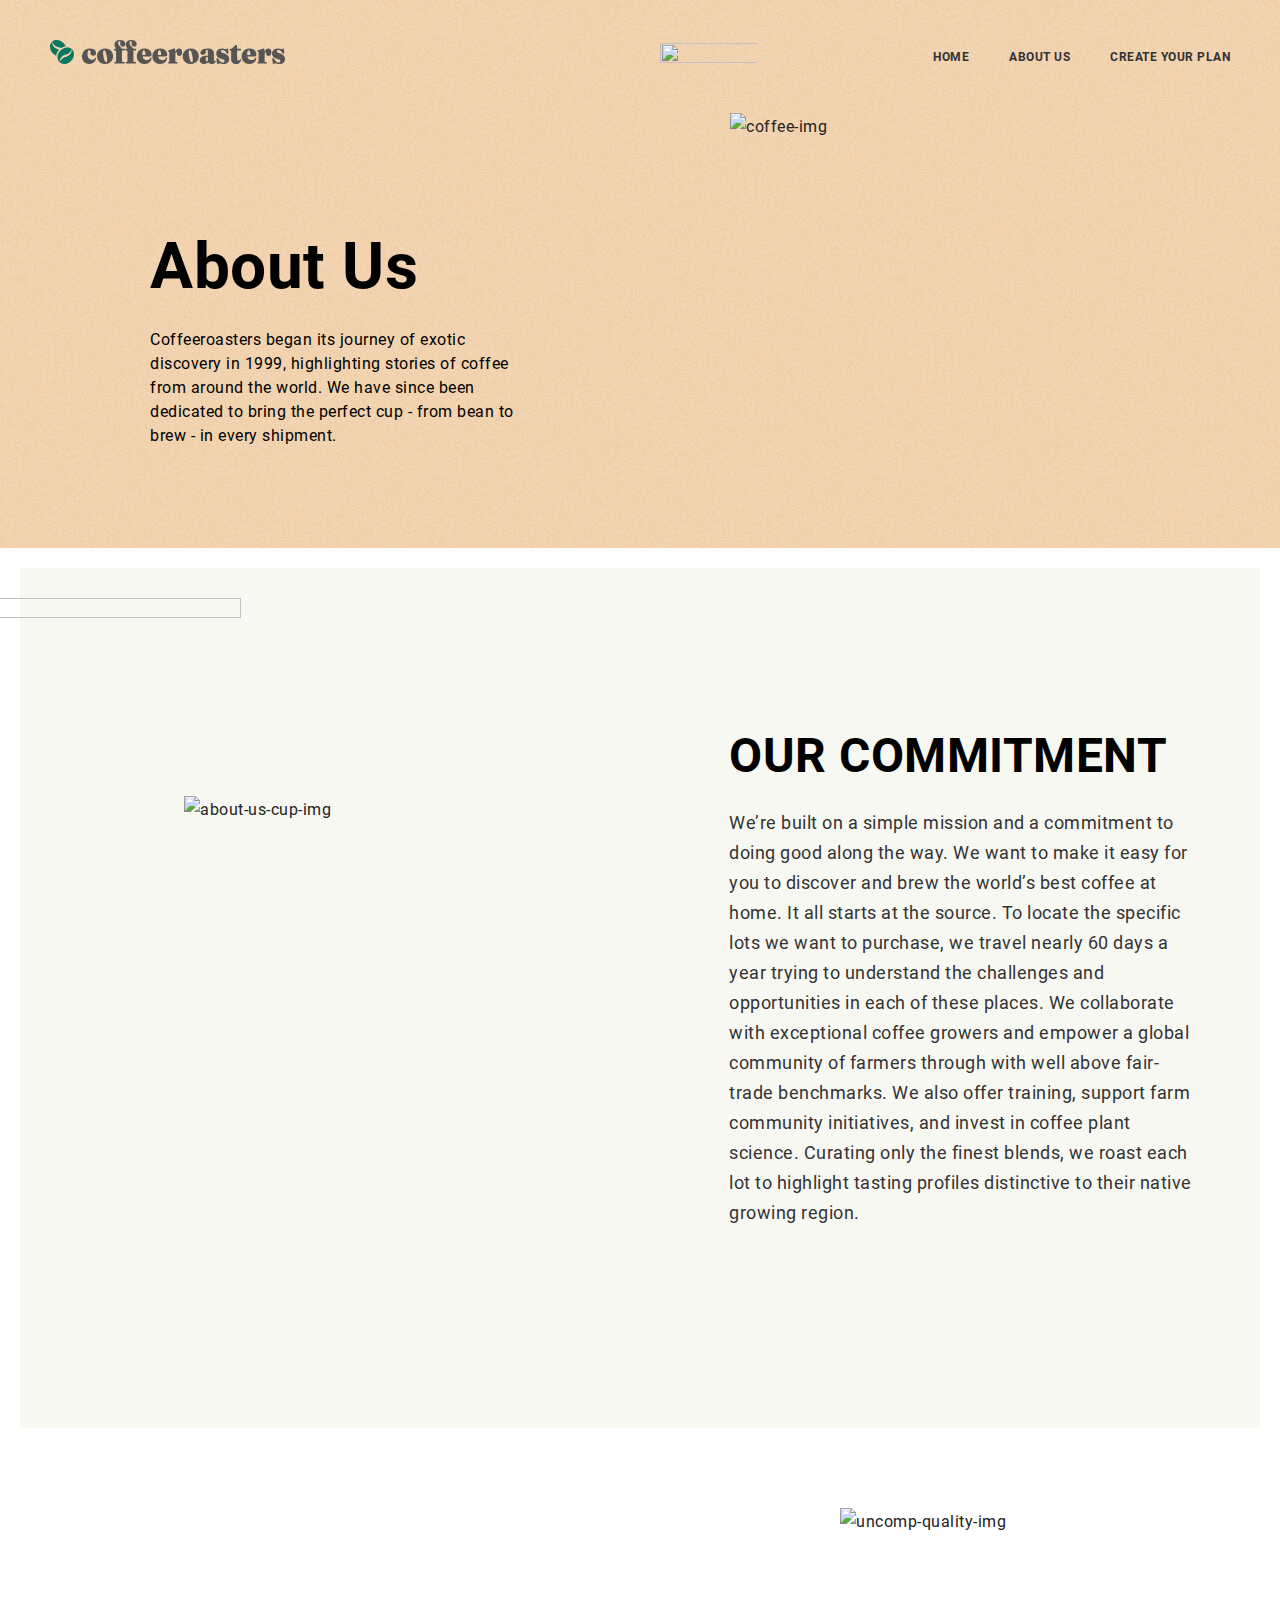
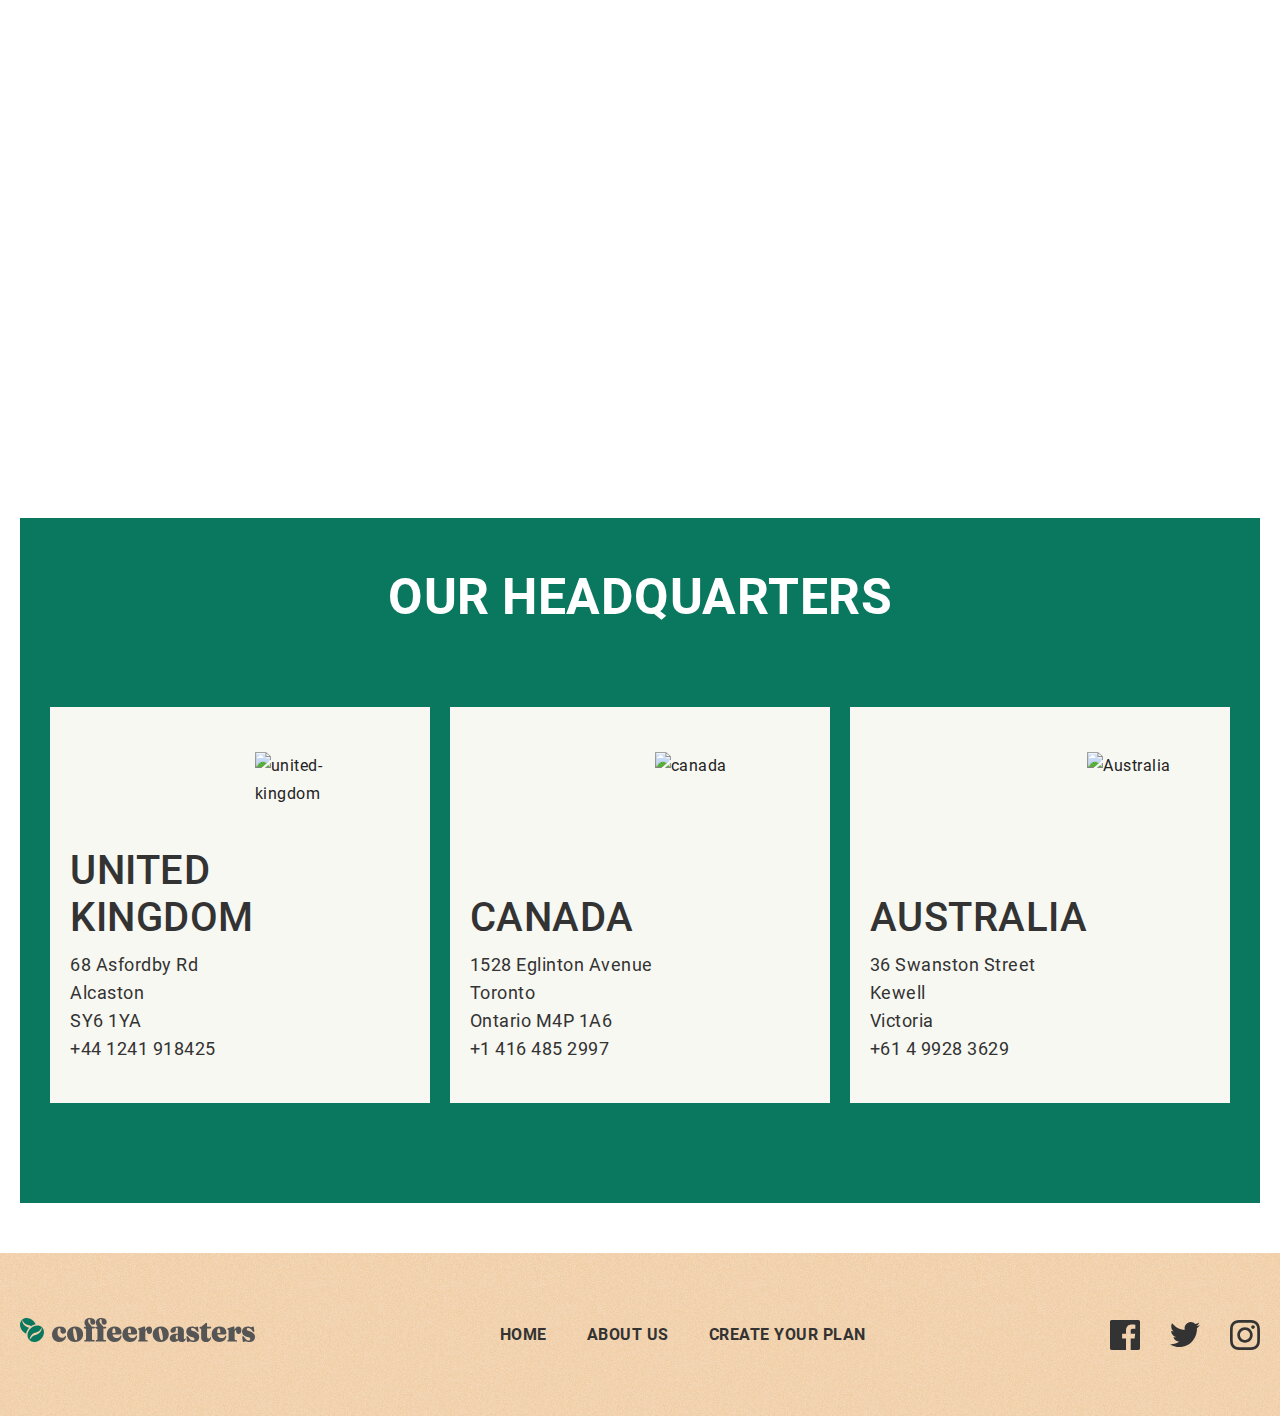
==== commit c398e659: "add decoration images about-us page" ====
--- a/about-us.html
+++ b/about-us.html
@@ -27,7 +27,7 @@
           <ul class="site-nav-list">
             <li class="site-nav-list-item"><a class="site-nav-list-link" href="index.html">HOME</a></li>
             <li class="site-nav-list-item"><a class="site-nav-list-link" href="about-us.html">ABOUT US</a></li>
-            <li class="site-nav-list-item"><a class="site-nav-list-link" href="#">Create your plan</a></li>
+            <li class="site-nav-list-item"><a class="site-nav-list-link" href="create-plan.html">Create your plan</a></li>
           </ul>
         </nav>
       </div>
@@ -42,7 +42,11 @@
           <p class="hero-text hero-text-aboutus">Coffeeroasters began its journey of exotic discovery in 1999, highlighting stories of coffee from around the world. We have since been dedicated to bring the perfect cup - from bean to brew - in every shipment.</p>
         </div>
         <!-- * * IMAGE * *  -->
-        <img class="hero-common-img" src="img/hero-about-us.jpg" alt="coffee-img" width="710" height="596" srcset="img/hero-about-us.jpg 1x, img/hero-about-us@2x.jpg 2x">
+        <div class="hero-img-wrapper">
+          <img class="hero-badge-img" src="img/hero-badge.png" width="160" height="160" srcset="img/hero-badge.png 1x, img/hero-badge@2x.png 2x">
+          <img class="hero-common-img" src="img/hero-about-us.jpg" alt="coffee-img" width="710" height="596" srcset="img/hero-about-us.jpg 1x, img/hero-about-us@2x.jpg 2x">
+        </div>
+
       </div>
     </div>
   </div>
@@ -56,13 +60,14 @@
     <section class="index-collection our-commitment">
       <div class="container">
         <div class="index-collection-inner our-commitment-inner">
-              <div class="our-commitment-info-wrapper">
-                <img class="our-commitment-cup-img" src="img/about-us-cup.png" alt="about-us-cup-img" width="360" height="364" srcset="img/about-us-cup.png 1x, img/about-us-cup@2x.png 2x">
-                <div class="our-commitment-info">
-                  <h3 class="our-commitment-title">Our commitment</h3>
-                  <p class="our-commitment-text">We’re built on a simple mission and a commitment to doing good along the way. We want to make it easy for you to discover and brew the world’s best coffee at home. It all starts at the source. To locate the specific lots we want to purchase, we travel nearly 60 days a year trying to understand the challenges and opportunities in each of these places. We collaborate with exceptional coffee growers and empower a global community of farmers through with well above fair-trade benchmarks. We also offer training, support farm community initiatives, and invest in coffee plant science. Curating only the finest blends, we roast each lot to highlight tasting profiles distinctive to their native growing region.</p>
-                </div>
-              </div>
+          <div class="our-commitment-info-wrapper">
+            <img class="our-commitment-cup-img" src="img/about-us-cup.png" alt="about-us-cup-img" width="360" height="364" srcset="img/about-us-cup.png 1x, img/about-us-cup@2x.png 2x">
+            <div class="our-commitment-info">
+              <h3 class="our-commitment-title">Our commitment</h3>
+              <p class="our-commitment-text">We’re built on a simple mission and a commitment to doing good along the way. We want to make it easy for you to discover and brew the world’s best coffee at home. It all starts at the source. To locate the specific lots we want to purchase, we travel nearly 60 days a year trying to understand the challenges and opportunities in each of these places. We collaborate with exceptional coffee growers and empower a global community of farmers through with well above fair-trade benchmarks. We also offer training, support farm community initiatives, and invest in coffee plant science. Curating only the finest blends, we roast each lot to highlight tasting profiles distinctive to their native growing region.</p>
+            </div>
+          </div>
+          <img class="index-collection-leaves-left" src="img/leaves-left.svg" width="371" height="371">
         </div>
       </div>
     </section>
@@ -79,29 +84,29 @@
           </div>
           <img class="uncompromising-quality-img" src="img/uncomp-quality-img.jpg" alt="uncomp-quality-img"
           srcset="img/uncomp-quality-img.jpg 1x, img/uncomp-quality-img@2x.jpg 2x">
-          </div>
         </div>
-      </section>
+      </div>
+    </section>
 
-      <!-- * * * * * * * * * * * * * * * -->
-      <!-- * * * OUR HEADQUARTERS * * *  -->
-      <!-- * * * * * * * * * * * * * * * -->
-      <section class="our-headquarters">
-        <div class="container">
-          <div class="our-headquarters-inner">
-            <h2 class="our-headquarters-heading">Our headquarters</h2>
-            <!-- * * OUR HEADQUARTERS LIST * * -->
-            <ol class="our-headquarters-list">
-              <!-- * * / ITEM 1 \ * * -->
-              <li class="our-headquarters-list-item">
-                <div class="our-headquarters-info">
-                  <div class="our-head-info-inner">
-                    <h3 class="our-headquarters-info-title">United <br> Kingdom</h3>
-                    <p class="our-headquarters-info-text">
-                      68  Asfordby Rd <br>
-                      Alcaston <br>
-                      SY6 1YA <br>
-                      +44 1241 918425</p>
+    <!-- * * * * * * * * * * * * * * * -->
+    <!-- * * * OUR HEADQUARTERS * * *  -->
+    <!-- * * * * * * * * * * * * * * * -->
+    <section class="our-headquarters">
+      <div class="container">
+        <div class="our-headquarters-inner">
+          <h2 class="our-headquarters-heading">Our headquarters</h2>
+          <!-- * * OUR HEADQUARTERS LIST * * -->
+          <ol class="our-headquarters-list">
+            <!-- * * / ITEM 1 \ * * -->
+            <li class="our-headquarters-list-item">
+              <div class="our-headquarters-info">
+                <div class="our-head-info-inner">
+                  <h3 class="our-headquarters-info-title">United <br> Kingdom</h3>
+                  <p class="our-headquarters-info-text">
+                    68  Asfordby Rd <br>
+                    Alcaston <br>
+                    SY6 1YA <br>
+                    +44 1241 918425</p>
                   </div>
                   <img class="country-map-img country-map-img-uk" src="icons/uk.svg" alt="united-kingdom" width="120" height="143">
                 </div>
@@ -117,66 +122,66 @@
                       Toronto <br>
                       Ontario M4P 1A6 <br>
                       +1 416 485 2997</p>
+                    </div>
+                    <img class="country-map-img country-map-img-canada" src="icons/canada.svg" alt="canada" width="120" height="120">
                   </div>
-                  <img class="country-map-img country-map-img-canada" src="icons/canada.svg" alt="canada" width="120" height="120">
-                </div>
-              </li>
+                </li>
 
-              <!-- * * / ITEM 3 \ * * -->
-              <li class="our-headquarters-list-item">
-                <div class="our-headquarters-info">
-                  <div class="our-head-info-inner">
-                    <h3 class="our-headquarters-info-title">Australia</h3>
-                    <p class="our-headquarters-info-text">
-                      36 Swanston Street <br>
-                      Kewell <br>
-                      Victoria <br>
-                      +61 4 9928 3629</p>
-                  </div>
-                  <img class="country-map-img country-map-img-australia" src="icons/australia.svg" alt="Australia" width="120" height="107">
-                </div>
-              </li>
-            </ol>
-          </div>
-        </div>
-      </section>
-    </main>
+                <!-- * * / ITEM 3 \ * * -->
+                <li class="our-headquarters-list-item">
+                  <div class="our-headquarters-info">
+                    <div class="our-head-info-inner">
+                      <h3 class="our-headquarters-info-title">Australia</h3>
+                      <p class="our-headquarters-info-text">
+                        36 Swanston Street <br>
+                        Kewell <br>
+                        Victoria <br>
+                        +61 4 9928 3629</p>
+                      </div>
+                      <img class="country-map-img country-map-img-australia" src="icons/australia.svg" alt="Australia" width="120" height="107">
+                    </div>
+                  </li>
+                </ol>
+              </div>
+            </div>
+          </section>
+        </main>
 
-    <!-- * * * * * * * * * * * * * * * * * * * * * * * * -->
-    <!-- * * *            SITE FOOTER              * * * -->
-    <!-- * * * * * * * * * * * * * * * * * * * * * * * * -->
-    <footer class="site-footer">
-      <div class="container site-footer-container">
-        <a class="site-footer-logo-link" href="index.html">
-          <img class="logo-link-img" src="img/site-logo.svg" alt="CoffeeRoasters logo" width="235" height="24">
-        </a>
-        <!-- / * * SITENAV FOOTER * * \ -->
-        <div class="site-nav site-nav-medium-font">
-          <ul class="site-nav-list">
-            <li class="site-nav-list-item"><a class="site-nav-list-link" href="index.html">HOME</a></li>
-            <li class="site-nav-list-item"><a class="site-nav-list-link" href="about-us.html">ABOUT US</a></li>
-            <li class="site-nav-list-item"><a class="site-nav-list-link" href="#">Create your plan</a></li>
-          </ul>
-        </div>
+        <!-- * * * * * * * * * * * * * * * * * * * * * * * * -->
+        <!-- * * *            SITE FOOTER              * * * -->
+        <!-- * * * * * * * * * * * * * * * * * * * * * * * * -->
+        <footer class="site-footer">
+          <div class="container site-footer-container">
+            <a class="site-footer-logo-link" href="index.html">
+              <img class="logo-link-img" src="img/site-logo.svg" alt="CoffeeRoasters logo" width="235" height="24">
+            </a>
+            <!-- / * * SITENAV FOOTER * * \ -->
+            <div class="site-nav site-nav-medium-font">
+              <ul class="site-nav-list">
+                <li class="site-nav-list-item"><a class="site-nav-list-link" href="index.html">HOME</a></li>
+                <li class="site-nav-list-item"><a class="site-nav-list-link" href="about-us.html">ABOUT US</a></li>
+                <li class="site-nav-list-item"><a class="site-nav-list-link" href="create-plan.html">Create your plan</a></li>
+              </ul>
+            </div>
 
-        <!-- + + + SITE FOOTER SOCIALS + + + -->
-        <div class="site-footer-socials">
-          <ul class="socials">country-map-img
-            <li class="socials-item"><a href="https://facebook.com" target="_blank" class="social-list-link"><svg width="30" height="30" viewBox="0 0 30 30" fill="none" xmlns="http://www.w3.org/2000/svg">
-              <path id="Path" d="M28.3438 0H1.65625C0.74125 0 0 0.74125 0 1.65625V28.345C0 29.2588 0.74125 30 1.65625 30H16.025V18.3825H12.115V13.855H16.025V10.5163C16.025 6.64125 18.3913 4.53125 21.8488 4.53125C23.505 4.53125 24.9275 4.655 25.3425 4.71V8.76L22.945 8.76125C21.065 8.76125 20.7013 9.655 20.7013 10.965V13.8562H25.185L24.6012 18.3837H20.7013V30H28.3463C29.2588 30 30 29.2587 30 28.3438V1.65625C30 0.74125 29.2587 0 28.3438 0Z" fill="currentcolor"/>
+            <!-- + + + SITE FOOTER SOCIALS + + + -->
+            <div class="site-footer-socials">
+              <ul class="socials">
+                <li class="socials-item"><a href="https://facebook.com" target="_blank" class="social-list-link"><svg width="30" height="30" viewBox="0 0 30 30" fill="none" xmlns="http://www.w3.org/2000/svg">
+                  <path id="Path" d="M28.3438 0H1.65625C0.74125 0 0 0.74125 0 1.65625V28.345C0 29.2588 0.74125 30 1.65625 30H16.025V18.3825H12.115V13.855H16.025V10.5163C16.025 6.64125 18.3913 4.53125 21.8488 4.53125C23.505 4.53125 24.9275 4.655 25.3425 4.71V8.76L22.945 8.76125C21.065 8.76125 20.7013 9.655 20.7013 10.965V13.8562H25.185L24.6012 18.3837H20.7013V30H28.3463C29.2588 30 30 29.2587 30 28.3438V1.65625C30 0.74125 29.2587 0 28.3438 0Z" fill="currentcolor"/>
+                </svg>
+              </a></li>
+              <li class="socials-item"><a href="https://twitter.com" target="_blank" class="social-list-link"><svg width="30" height="25" viewBox="0 0 30 25" fill="none" xmlns="http://www.w3.org/2000/svg">
+                <path id="Path" d="M30 2.95965C28.8962 3.46211 27.71 3.8005 26.465 3.95304C27.7363 3.17243 28.7125 1.9355 29.1712 0.461444C27.9825 1.18437 26.665 1.70991 25.2625 1.99318C24.1412 0.766509 22.54 0 20.77 0C16.7962 0 13.8763 3.80178 14.7738 7.74841C9.66 7.48564 5.125 4.97334 2.08875 1.15489C0.47625 3.99149 1.2525 7.70227 3.9925 9.58137C2.985 9.54804 2.035 9.26477 1.20625 8.79179C1.13875 11.7155 3.1825 14.4509 6.1425 15.0597C5.27625 15.3007 4.3275 15.3571 3.3625 15.1674C4.145 17.6746 6.4175 19.4986 9.1125 19.5498C6.525 21.6302 3.265 22.5595 0 22.1647C2.72375 23.9553 5.96 25 9.435 25C20.8625 25 27.3187 15.1033 26.9287 6.22693C28.1312 5.33608 29.175 4.22477 30 2.95965Z" fill="currentcolor"/>
+              </svg>
+            </a></li>
+            <li class="socials-item"><a href="https://instagram.com" target="_blank" class="social-list-link"><svg width="30" height="30" viewBox="0 0 30 30" fill="none" xmlns="http://www.w3.org/2000/svg">
+              <path id="Shape" fill-rule="evenodd" clip-rule="evenodd" d="M15 0C10.9262 0 10.4163 0.0175 8.81625 0.09C3.36875 0.34 0.34125 3.3625 0.09125 8.815C0.0175 10.4163 0 10.9262 0 15C0 19.0737 0.0175 19.585 0.09 21.185C0.34 26.6325 3.3625 29.66 8.815 29.91C10.4163 29.9825 10.9262 30 15 30C19.0737 30 19.585 29.9825 21.185 29.91C26.6275 29.66 29.6625 26.6375 29.9088 21.185C29.9825 19.585 30 19.0737 30 15C30 10.9262 29.9825 10.4163 29.91 8.81625C29.665 3.37375 26.6388 0.34125 21.1862 0.09125C19.585 0.0175 19.0737 0 15 0ZM15.0001 2.70386C19.0051 2.70386 19.4801 2.71886 21.0626 2.79136C25.1276 2.97636 27.0264 4.90511 27.2114 8.94011C27.2839 10.5214 27.2976 10.9964 27.2976 15.0014C27.2976 19.0076 27.2826 19.4814 27.2114 21.0626C27.0251 25.0939 25.1314 27.0264 21.0626 27.2114C19.4801 27.2839 19.0076 27.2989 15.0001 27.2989C10.9951 27.2989 10.5201 27.2839 8.93889 27.2114C4.86389 27.0251 2.97514 25.0876 2.79014 21.0614C2.71764 19.4801 2.70264 19.0064 2.70264 15.0001C2.70264 10.9951 2.71889 10.5214 2.79014 8.93886C2.97639 4.90511 4.87014 2.97511 8.93889 2.79011C10.5214 2.71886 10.9951 2.70386 15.0001 2.70386ZM7.29736 14.9999C7.29736 10.7461 10.7461 7.29736 14.9999 7.29736C19.2536 7.29736 22.7024 10.7461 22.7024 14.9999C22.7024 19.2549 19.2536 22.7036 14.9999 22.7036C10.7461 22.7036 7.29736 19.2536 7.29736 14.9999ZM15 20C12.2387 20 10 17.7625 10 15C10 12.2387 12.2387 10 15 10C17.7612 10 20 12.2387 20 15C20 17.7625 17.7612 20 15 20ZM21.2061 6.99348C21.2061 5.99973 22.0123 5.19348 23.0073 5.19348C24.0011 5.19348 24.8061 5.99973 24.8061 6.99348C24.8061 7.98723 24.0011 8.79348 23.0073 8.79348C22.0123 8.79348 21.2061 7.98723 21.2061 6.99348Z" fill="currentcolor"/>
             </svg>
           </a></li>
-          <li class="socials-item"><a href="https://twitter.com" target="_blank" class="social-list-link"><svg width="30" height="25" viewBox="0 0 30 25" fill="none" xmlns="http://www.w3.org/2000/svg">
-            <path id="Path" d="M30 2.95965C28.8962 3.46211 27.71 3.8005 26.465 3.95304C27.7363 3.17243 28.7125 1.9355 29.1712 0.461444C27.9825 1.18437 26.665 1.70991 25.2625 1.99318C24.1412 0.766509 22.54 0 20.77 0C16.7962 0 13.8763 3.80178 14.7738 7.74841C9.66 7.48564 5.125 4.97334 2.08875 1.15489C0.47625 3.99149 1.2525 7.70227 3.9925 9.58137C2.985 9.54804 2.035 9.26477 1.20625 8.79179C1.13875 11.7155 3.1825 14.4509 6.1425 15.0597C5.27625 15.3007 4.3275 15.3571 3.3625 15.1674C4.145 17.6746 6.4175 19.4986 9.1125 19.5498C6.525 21.6302 3.265 22.5595 0 22.1647C2.72375 23.9553 5.96 25 9.435 25C20.8625 25 27.3187 15.1033 26.9287 6.22693C28.1312 5.33608 29.175 4.22477 30 2.95965Z" fill="currentcolor"/>
-          </svg>
-        </a></li>
-        <li class="socials-item"><a href="https://instagram.com" target="_blank" class="social-list-link"><svg width="30" height="30" viewBox="0 0 30 30" fill="none" xmlns="http://www.w3.org/2000/svg">
-          <path id="Shape" fill-rule="evenodd" clip-rule="evenodd" d="M15 0C10.9262 0 10.4163 0.0175 8.81625 0.09C3.36875 0.34 0.34125 3.3625 0.09125 8.815C0.0175 10.4163 0 10.9262 0 15C0 19.0737 0.0175 19.585 0.09 21.185C0.34 26.6325 3.3625 29.66 8.815 29.91C10.4163 29.9825 10.9262 30 15 30C19.0737 30 19.585 29.9825 21.185 29.91C26.6275 29.66 29.6625 26.6375 29.9088 21.185C29.9825 19.585 30 19.0737 30 15C30 10.9262 29.9825 10.4163 29.91 8.81625C29.665 3.37375 26.6388 0.34125 21.1862 0.09125C19.585 0.0175 19.0737 0 15 0ZM15.0001 2.70386C19.0051 2.70386 19.4801 2.71886 21.0626 2.79136C25.1276 2.97636 27.0264 4.90511 27.2114 8.94011C27.2839 10.5214 27.2976 10.9964 27.2976 15.0014C27.2976 19.0076 27.2826 19.4814 27.2114 21.0626C27.0251 25.0939 25.1314 27.0264 21.0626 27.2114C19.4801 27.2839 19.0076 27.2989 15.0001 27.2989C10.9951 27.2989 10.5201 27.2839 8.93889 27.2114C4.86389 27.0251 2.97514 25.0876 2.79014 21.0614C2.71764 19.4801 2.70264 19.0064 2.70264 15.0001C2.70264 10.9951 2.71889 10.5214 2.79014 8.93886C2.97639 4.90511 4.87014 2.97511 8.93889 2.79011C10.5214 2.71886 10.9951 2.70386 15.0001 2.70386ZM7.29736 14.9999C7.29736 10.7461 10.7461 7.29736 14.9999 7.29736C19.2536 7.29736 22.7024 10.7461 22.7024 14.9999C22.7024 19.2549 19.2536 22.7036 14.9999 22.7036C10.7461 22.7036 7.29736 19.2536 7.29736 14.9999ZM15 20C12.2387 20 10 17.7625 10 15C10 12.2387 12.2387 10 15 10C17.7612 10 20 12.2387 20 15C20 17.7625 17.7612 20 15 20ZM21.2061 6.99348C21.2061 5.99973 22.0123 5.19348 23.0073 5.19348C24.0011 5.19348 24.8061 5.99973 24.8061 6.99348C24.8061 7.98723 24.0011 8.79348 23.0073 8.79348C22.0123 8.79348 21.2061 7.98723 21.2061 6.99348Z" fill="currentcolor"/>
-        </svg>
-      </a></li>
-    </ul>
-  </div>
-</footer>
-<script src="js/main.js"></script>
-</body>
-</html>+        </ul>
+      </div>
+    </footer>
+    <script src="js/main.js"></script>
+  </body>
+  </html>--- a/css/styles.css
+++ b/css/styles.css
@@ -2,6 +2,7 @@
 :root
 {
   --text-color: #333;
+  --title-color: #000000;
   --accent-color-green: #0A775F;
   --accent-color-green-80: rgb(10, 119, 95, 0.8);
   --accent-color-green-60: rgb(10, 119, 95, 0.6);
@@ -68,6 +69,7 @@
   letter-spacing: 0.5px;
   background-color: #fff;
   color: #222;
+  overflow-x: hidden;
 }
 img
 {
@@ -249,7 +251,18 @@
 {
   margin-bottom: 34px;
 }
+.hero-img-wrapper
+{
+  position: relative;
+}
+.hero-badge-img
+{
+  position: absolute;
+  top: -70px;
+  left: -70px;
+}
 .hero-index-img {
+  display: block;
   width: 710px;
   height: 696px;
 }
@@ -266,6 +279,7 @@
   margin-bottom: 20px;
 }
 .index-collection-inner {
+  position: relative;
   padding: 50px 143px;
   background-color: var(--ivory-color);
   background-image: url(../img/ivory-color-bg.jpg);
@@ -326,6 +340,22 @@
 .index-collection-info-text:not(:last-child)
 {
   margin-bottom: 10px;
+}
+
+.index-collection-leaves-left {
+  position: absolute;
+  top: 30px;
+  left: -150px;
+}
+.index-collection-leaves-right-mix {
+  position: absolute;
+  top: 685px;
+  right: -330px;
+}
+.index-collection-leaves-left-light {
+  position: absolute;
+  left: -215px;
+  bottom: 170px;
 }
 /* * * * INDEX FEATURES * * * */
 .index-features-inner {
@@ -358,6 +388,7 @@
   margin-right: auto;
 }
 .index-features-list {
+  position: relative;
   display: flex;
   flex-wrap: nowrap;
   padding: 0;
@@ -370,6 +401,7 @@
   margin-left: 20px;
   margin-bottom: 30px;
 }
+
 .index-features-item-img {
   width: 433px;
   max-width: 100%;
@@ -393,10 +425,18 @@
   line-height: 28px;
   color: #333;
 }
+.index-features-decoration-img{
+  width: 140px;
+  height: 144px;
+  position: absolute;
+  top: -50px;
+  left: -30px;
+}
 /* - - - - - - - - - - - - - */
 /* * * * HOW IT WORKS * * * */
 /* - - - - - - - - - - - -  */
 .how-it-works-inner {
+  position: relative;
   padding: 50px 30px;
   background-color: var(--accent-color-green);
   background-image: url(../img/green-background.jpg);
@@ -413,6 +453,7 @@
   color: #fff;
 }
 .how-it-works-list {
+  position: relative;
   display: flex;
   padding: 0;
   margin: 0;
@@ -437,6 +478,7 @@
   background-color: var(--ivory-color);
   border: 4px solid var(--accent-color-light-brown);
   margin-bottom: 20px;
+  z-index: 50;
 }
 .how-it-works-info {
   display: flex;
@@ -475,7 +517,21 @@
 {
   outline-color: var(--accent-color-light-brown);
 }
-
+.how-it-works-decoration-img{
+  position: absolute;
+  max-width: 900px;
+  width: 100%;
+  height: 4px;
+  top: calc((60px / 2) - 4px);
+  left: 25px;
+}
+.how-it-works-sticker{
+  position: absolute;
+  top: 40px;
+  right: 70px;
+  width: 190px;
+  height: 130px;
+}
 /* * * * * * * * * * * * * * * * * * * * * * */
 /* * *            SITE FOOTER            * * */
 /* * * * * * * * * * * * * * * * * * * * * * */
@@ -537,7 +593,7 @@
 .hero-common-img
 {
   width: 710px;
-  height: 596px;
+  height: 100%;
 }
 .our-commitment {
   margin-bottom: 80px;
@@ -556,6 +612,7 @@
   flex-shrink: 0;
   margin-right: 185px;
   object-fit: cover;
+  z-index: 50;
 }
 .our-commitment-title {
   margin-top: 0;
@@ -705,15 +762,176 @@
 .how-it-works-inner-create-plan-page {
   padding-top: 80px;
   padding-bottom: 80px;
+  margin-bottom: 20px;
 }
 .how-it-works-list-create-plan-page {
   margin-bottom: 0;
 }
-
-
-
-
-
+.drink-your-coffee-inner {
+  display: flex;
+  background-image: url(../img/ivory-color-bg.jpg);
+  padding: 50px 145px 50px 30px;
+}
+.about-product-list {
+  margin: 0;
+  margin-right: auto;
+  list-style: none;
+}
+.about-product-list-item:not(:last-child) {
+  margin-bottom: 30px;
+}
+.about-product-link {
+  text-decoration: none;
+  text-transform: uppercase;
+  color: #555555;
+  font-size: 28px;
+  font-weight: 500;
+  line-height: 33px;
+}
+.questionnaire {
+  display: flex;
+  flex-direction: column;
+}
+.questionnaire-list {
+  margin: 0;
+  padding: 0;
+  list-style: none;
+  margin-bottom: 100px;
+}
+.questionnaire-list-item {
+  max-width: 660px;
+  width: 100%;
+}
+
+.item-header {
+  display: flex;
+  align-items: center;
+  max-width: 660px;
+  width: 100%;
+}
+.item-header-title {
+  display: flex;
+  align-items: center;
+  width: 100%;
+  font-family: Roboto;
+  font-size: 33px;
+  font-weight: 700;
+  line-height: 47px;
+  text-transform: uppercase;
+  color: var(--title-color);
+  padding: 0;
+  margin: 0;
+  cursor: pointer;
+}
+.item-header-title-icon {
+  display: flex;
+  cursor: pointer;
+  transition: transform 0.4s ease;
+}
+.item-header-title-icon-open
+{
+  transition: transform 0.4s ease;
+  transform: rotate(-180deg);
+}
+.item-body {
+  width: 660px;
+  display: none;
+  margin-top: 20px;
+}
+.item-body-open
+{
+  display: flex;
+}
+.input-radio-wrapper {
+  display: flex;
+  align-items: center;
+}
+.input-radio-wrapper:not(:last-child)
+{
+  margin-right: 18px;
+}
+.input-check-box {
+  clip: rect(0,0,0,0);
+  pointer-events: none;
+  position: absolute;
+}
+.input-label {
+  width: 208px;
+  height: 220px;
+  padding-top: 30px;
+  padding-left: 16px;
+  background-color: rgb(10, 119, 95, 0.2);
+  cursor: pointer;
+}
+input[type=radio]:checked+.input-label {
+  background-color:  #0A775F;
+}
+.input-check-box-content {
+  width: 170px;
+}
+input[type=radio]:checked .input-check-box-content h3 {
+  color: #fff;
+}
+.input-check-box-heading {
+  font-family: Roboto;
+  font-size: 22px;
+  font-weight: 500;
+  line-height: 28px;
+  color: var(--text-color);
+  text-transform: uppercase;
+  padding: 0;
+  margin: 0;
+  margin-bottom: 10px;
+  display: flex;
+}
+.input-check-box-text {
+  font-family: Roboto;
+  font-size: 18px;
+  font-weight: 400;
+  line-height: 24px;
+  color: var(--text-color);
+  padding: 0;
+  margin: 0;
+}
+input[type=radio]:checked + label h3 {
+  color: #fff;
+}
+input[type=radio]:checked + label p {
+  color: #fff;
+}
+.questionnaire-list-item:not(:last-child)
+{
+  margin-bottom: 60px;
+}
+.order-summary {
+  width: 660px;
+  padding: 40px 20px;
+  background-color:  #C99B67;
+  border: 0;
+  margin-bottom: 20px;
+}
+.order-summary-title {
+  padding: 0;
+  margin: 0;
+  font-size: 16px;
+  font-weight: 400;
+  line-height: 19px;
+  text-transform: uppercase;
+  color: #fff;
+  margin-bottom: 14px;
+}
+.order-summary-text {
+  font-size: 24px;
+  font-weight: 500;
+  line-height: 34px;
+  padding: 0;
+  margin: 0;
+  color: #fff;
+}
+.button-create-plan
+{
+  align-self: flex-end;
+}
 /* ** RETINA BACKGROUND ** */
 @media
 only screen and (-webkit-min-device-pixel-ratio: 2),
